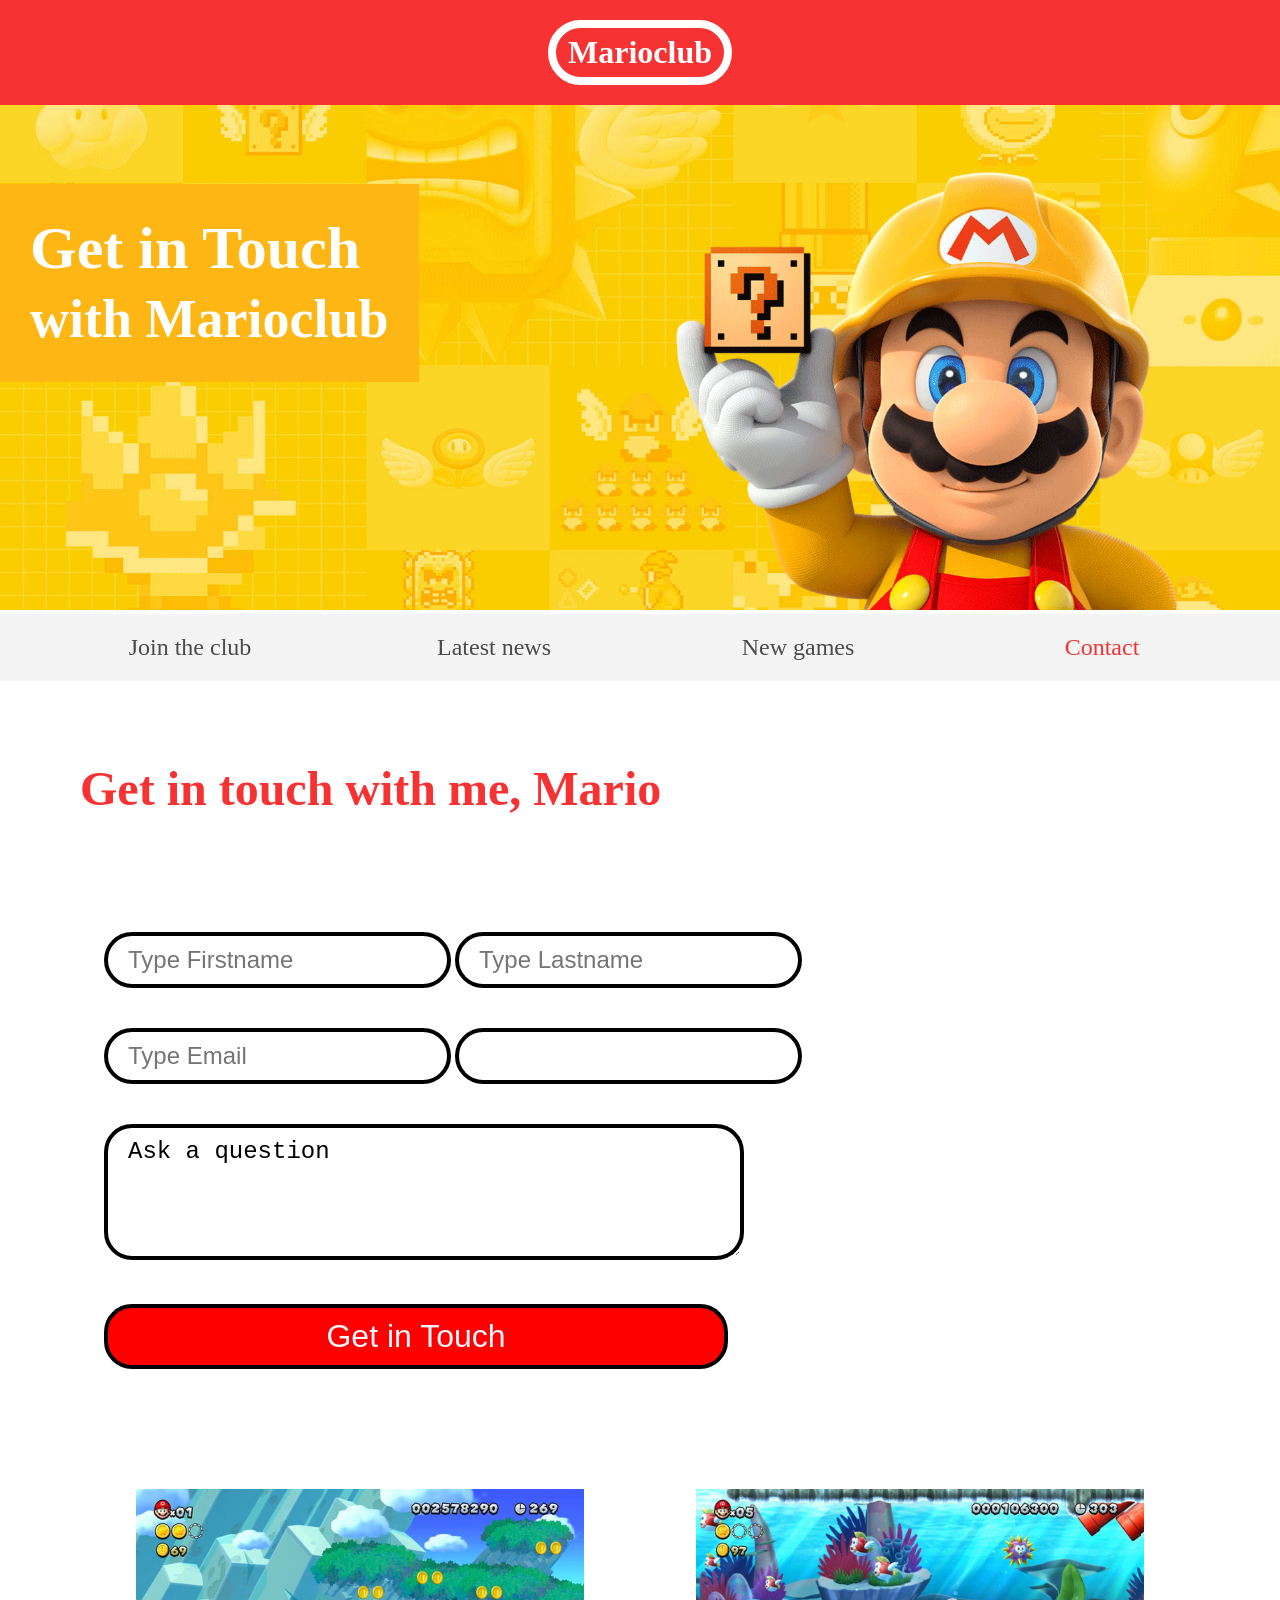
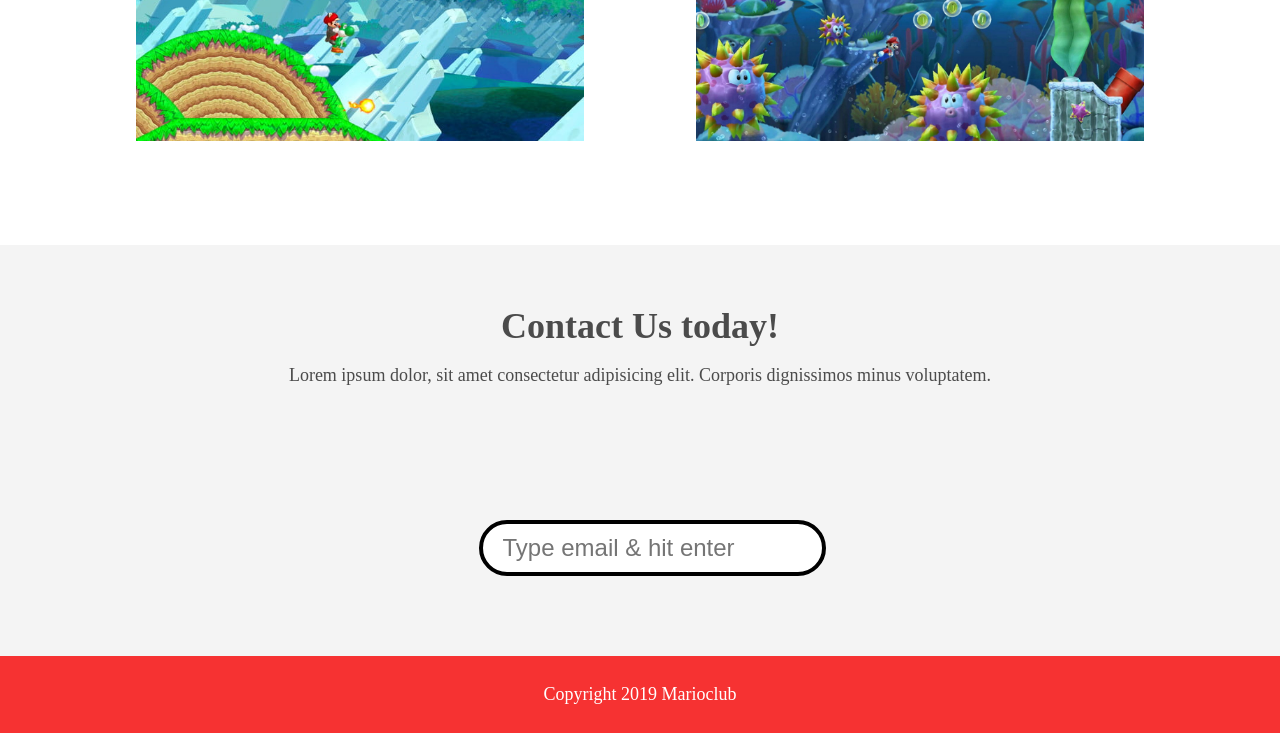
==== contact.html @ 7ac394b6 "Initial commit" ====
<!DOCTYPE html>
<html>

<head>
    <meta name="viewport" content="width=device-width, initial-scale=1.0">
    <link rel="shortcut icon" href="img/favicon.ico" type="image/x-icon">
    <link rel="icon" href="img/favicon.ico" type="image/x-icon">
    <link rel="stylesheet" href="css/style.css">
    <title>Marioclub</title>
</head>

<body>
    <header>
        <a href="index.html">
            <h1>Marioclub</h1>
        </a>
    </header>
    <section class="banner">
        <img src="img/banner.jpg" alt="marioclub welcome banner">
        <div class="welcome">
            <h2>Get in Touch<br><span>with Marioclub</span></h2>
        </div>
    </section>
    <nav class="main-nav">
        <ul>
            <li><a href="index.html">Join the club</a></li>
            <li><a href="news.html">Latest news</a></li>
            <li><a href="games.html">New games</a></li>
            <li><a href="contact.html" class="join">Contact</a></li>
        </ul>
    </nav>
    <main>
        <article>
            <h2>Get in touch with me, Mario</h2>
            <form>
                <input type="text" name="fname" placeholder="Type Firstname" required>
                <input type="text" name="lname" placeholder="Type Lastname" required><br />
                <input type="email" name="mail" placeholder="Type Email" required>
                <input list="countries" name="country" id="country">
                <datalist id="countries">
                    <option value="Albania">
                    <option value="Austria">
                    <option value="Belarus">
                    <option value="Belgium">
                    <option value="Bosnia">
                    <option value="Bulgaria">
                    <option value="Croatia">
                    <option value="Czech Republic">
                    <option value="Denmark">
                    <option value="Finland">
                    <option value="France">
                    <option value="Georgia">
                    <option value="Germany">
                    <option value="Greece">
                    <option value="Hungary">
                    <option value="Ireland">
                    <option value="Italy">
                    <option value="Kazakhstan">
                    <option value="Lithuania">
                    <option value="Netherlands">
                    <option value="Norway">
                    <option value="Poland">
                    <option value="Portugal">
                    <option value="Romania">
                    <option value="Russia">
                    <option value="Serbia">
                    <option value="Slovakia">
                    <option value="Spain">
                    <option value="Turkey">
                    <option value="Sweden">
                    <option value="Switzerland">
                    <option value="Ukraine">
                    <option value="United Kingdom">
                </datalist>
                <br />
                <textarea name="question" rows="4" cols="40" placeholder="Ask a question...">Ask a question</textarea>
                <input type="submit" value="Get in Touch">
            </form>
        </article>
        <ul class="images">
            <li><img src="img/thumb-1.jpg" alt="mario thumbnail 1"></li>
            <li><img src="img/thumb-2.jpg" alt="mario thumbnail 2"></li>
        </ul>
    </main>
    <section class="join">
        <h2>Contact Us today!</h2>
        <p>Lorem ipsum dolor, sit amet consectetur adipisicing elit. Corporis dignissimos minus voluptatem.</p>
        <form>
            <input type="email" name="email" placeholder="Type email & hit enter" required>
        </form>

    </section>
    <footer>
        <p class="copyright">Copyright 2019 Marioclub</p>
    </footer>
</body>

</html>
---- css/style.css ----
body, ul, li, h1, h2, a{
  margin: 0;
  padding: 0;
  font-family: tahoma;
}
p{
  font-size: 18px;
}
header{
  background-color: #F63232;
  padding: 20px 0;
  text-align: center;
  position: fixed;
  width: 100%;
  top: 0;
  left: 0;
  z-index: 1;
}
header h1{
  color: white;
  border: 8px solid white;
  display: inline-block;
  padding: 6px 12px;
  border-radius: 36px;
}
.banner{
  position: relative;
}
.banner img{
  width: 100%;
}
.banner .welcome{
  background:#FEB614;
  color: white;
  padding: 30px;
  font-size: 60px;
  position: absolute;
  left: 0;
  top: 30%;
} 
.banner .welcome span{
  font-size: 0.9em;
}
nav{
  background: #F4F4F4;
  padding: 20px;
  position: -webkit-sticky;
  position: sticky;
  top: 106px;
  z-index: 1;
}
nav ul{
  white-space: nowrap;
  max-width: 1200px;
  margin: 0 auto;
  text-align: center;
}
nav li{
  width: 25%;
  display: inline-block;
  font-size: 24px;
}
nav li a{
  text-decoration: none;
  color: #4B4B4B;
}
nav li a:hover{
  text-decoration: underline;
}
nav li a.join{
  color: #F63232;
}
main{
  max-width: 100%;
  width: 1200px;
  margin: 80px auto;
  padding: 0 40px;
  -webkit-box-sizing: border-box;
  box-sizing: border-box;
}
article h2{
  color: #F63232;
  font-size: 48px;
}
article p{
  line-height: 2em;
  color: #4B4B4B;
}
article p::first-line{
  font-weight: bold;
  font-size: 1.2em;
}
.images{
  text-align: center;
  margin: 80px 0;
  white-space: nowrap;
}
.images li{
  display: inline-block;
  list-style-type: none;
  width: 40%;
  margin: 20px 5%;
  position: relative;
}
.images li:hover{
  top: -4px;
}
.images li img{
  max-width: 100%;
}
.images {
  display: -webkit-box;
  display: -ms-flexbox;
  display: flex;
  -ms-flex-wrap: wrap;
  flex-wrap: wrap;
}

.coverimage li {
  -webkit-box-flex: 1;
  -ms-flex: 0 0 50%;
  flex: 0 0 50%; /* explanation below */
  margin: 5px;
  height: 100px;
  
}

section.join{
  background: #F4F4F4;
  text-align: center;
  padding: 60px 20px;
  color: #4B4B4B;
}
section.join h2{
  font-size: 36px;
}
form {
    padding-left: 1.5rem;
    padding-top: 6rem;
}

form input{
  margin: 20px 0;
  padding: 10px 20px;
  font-size: 24px;
  border-radius: 28px;
  border: 4px solid black;
}

form textarea{
  margin: 20px 0;
  padding: 10px 20px;
  font-size: 24px;
  border-radius: 28px;
  border: 4px solid black;
}
form input:focus{
  border: 4px dashed #4B4B4B;
  outline: none;
}
form textarea:focus{
  border: 4px dashed #4B4B4B;
  outline: none;
}
form input:valid{
  border: 4px solid #000000;
}
input[type="submit"] {
    width: 39rem;
    background-color: red;
    font-size: xx-large;
    color: ghostwhite;
}
input[type="submit"]:focus {
    border: 4px dashed ghostwhite;
    outline: none
}
footer{
  background: #F63232;
  color: white;
  padding: 10px;
  text-align: center;
}

/* responsive styles */

@media screen and (max-width: 1400px){

  .banner .welcome{
    font-size: 40px;
  }

}

@media screen and (max-width: 960px){

  .banner .welcome{
    font-size: 28px;
  }
  nav li{
    font-size: 18px;
  }

}

@media screen and (max-width: 700px){

  .banner .welcome{
    font-size: 20px;
    position: relative;
    text-align: center;
  }
  .banner .welcome br{
    display: none;
  }
  .banner .welcome span{
    font-size: 1em;
  }
  nav li{
    font-size: 18px;
  }
  .images li{
    width: 100%;
    display: block;
    margin: 20px auto;
  }

}

@media screen and (max-width: 560px){

  .banner .welcome{
    font-size: 20px;
    position: relative;
    text-align: center;
  }
  .banner .welcome br{
    display: none;
  }
  .banner .welcome span{
    font-size: 1em;
  }
  nav li{
    display: block;
    width: 100%;
    margin: 12px 0;
  }
  article h2{
    font-size: 36px;
  }
  header, nav{
    position: relative;
    top: 0;
  }
  

}
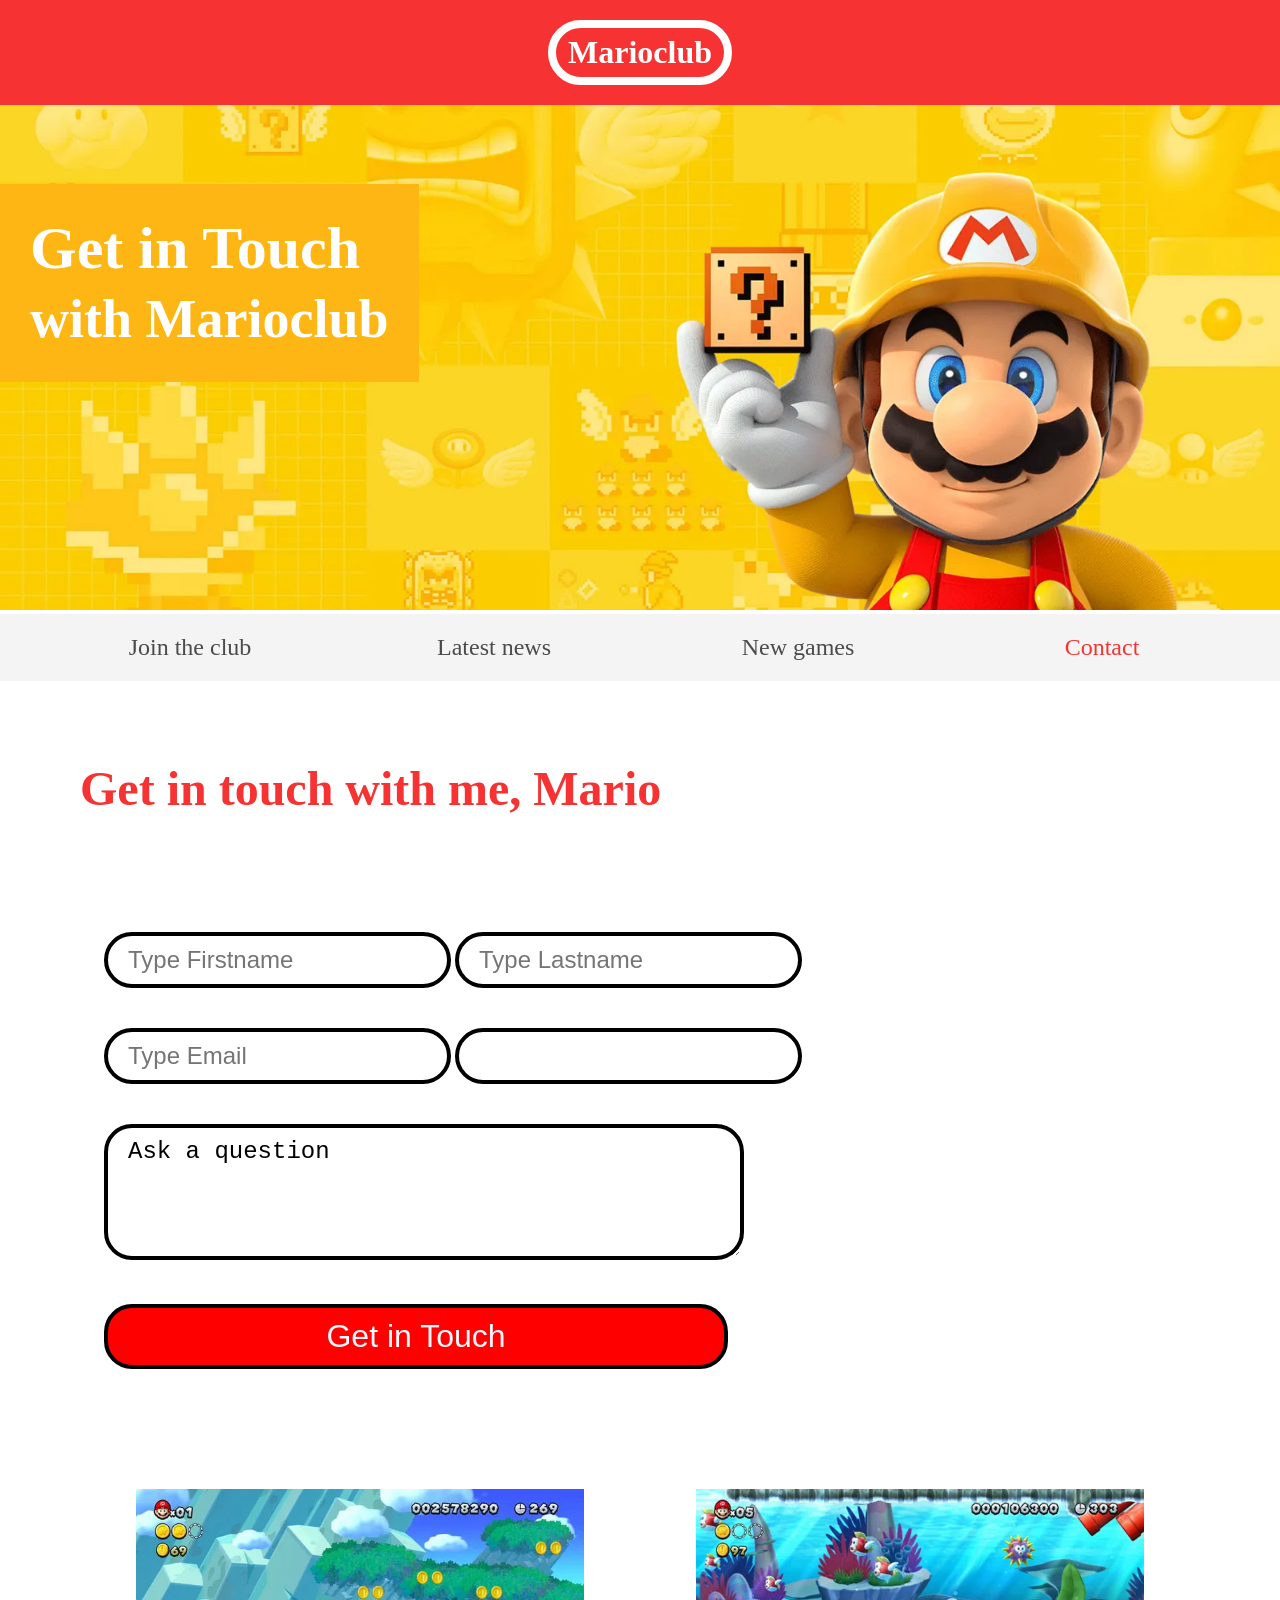
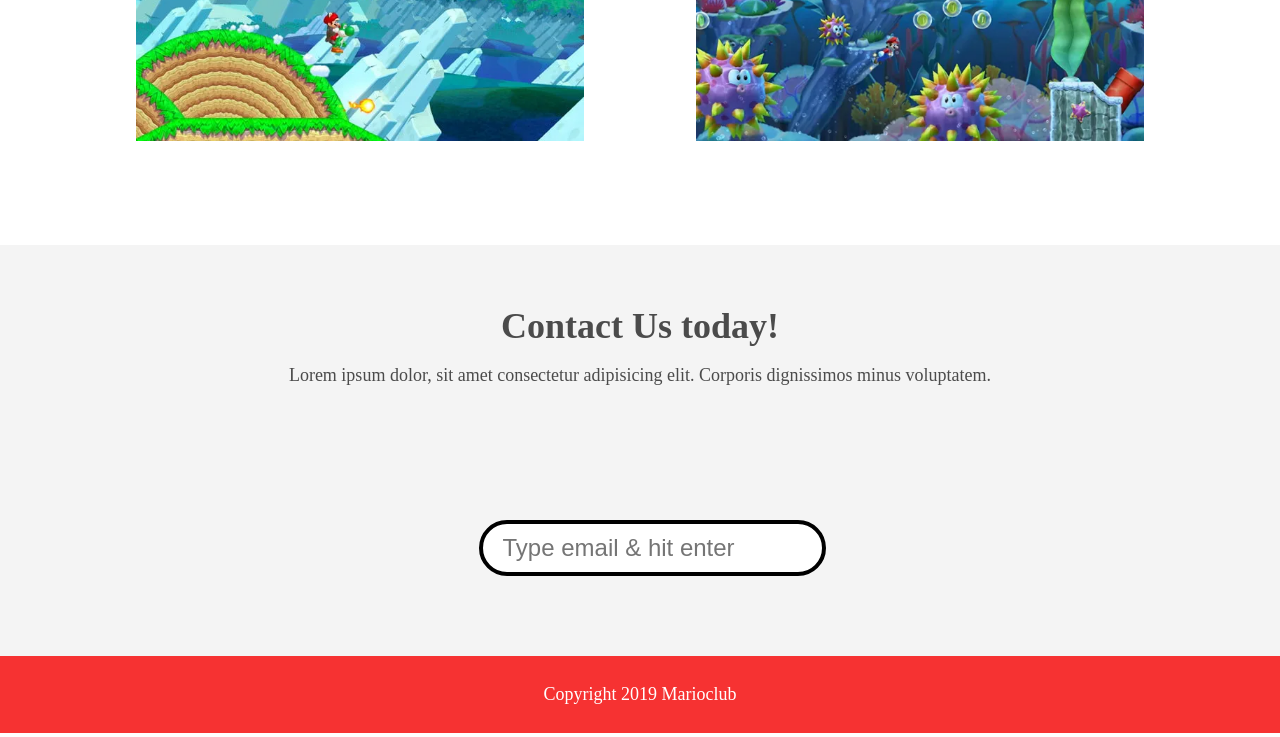
==== commit 1e802f60: "Optimering af billeder og konvertering til WebP" ====
--- a/contact.html
+++ b/contact.html
@@ -16,7 +16,7 @@
         </a>
     </header>
     <section class="banner">
-        <img src="img/banner.jpg" alt="marioclub welcome banner">
+        <img src="img/banner.webp" alt="marioclub welcome banner">
         <div class="welcome">
             <h2>Get in Touch<br><span>with Marioclub</span></h2>
         </div>
@@ -78,8 +78,8 @@
             </form>
         </article>
         <ul class="images">
-            <li><img src="img/thumb-1.jpg" alt="mario thumbnail 1"></li>
-            <li><img src="img/thumb-2.jpg" alt="mario thumbnail 2"></li>
+            <li><img src="img/thumb-1.webp" alt="mario thumbnail 1"></li>
+            <li><img src="img/thumb-2.webp" alt="mario thumbnail 2"></li>
         </ul>
     </main>
     <section class="join">
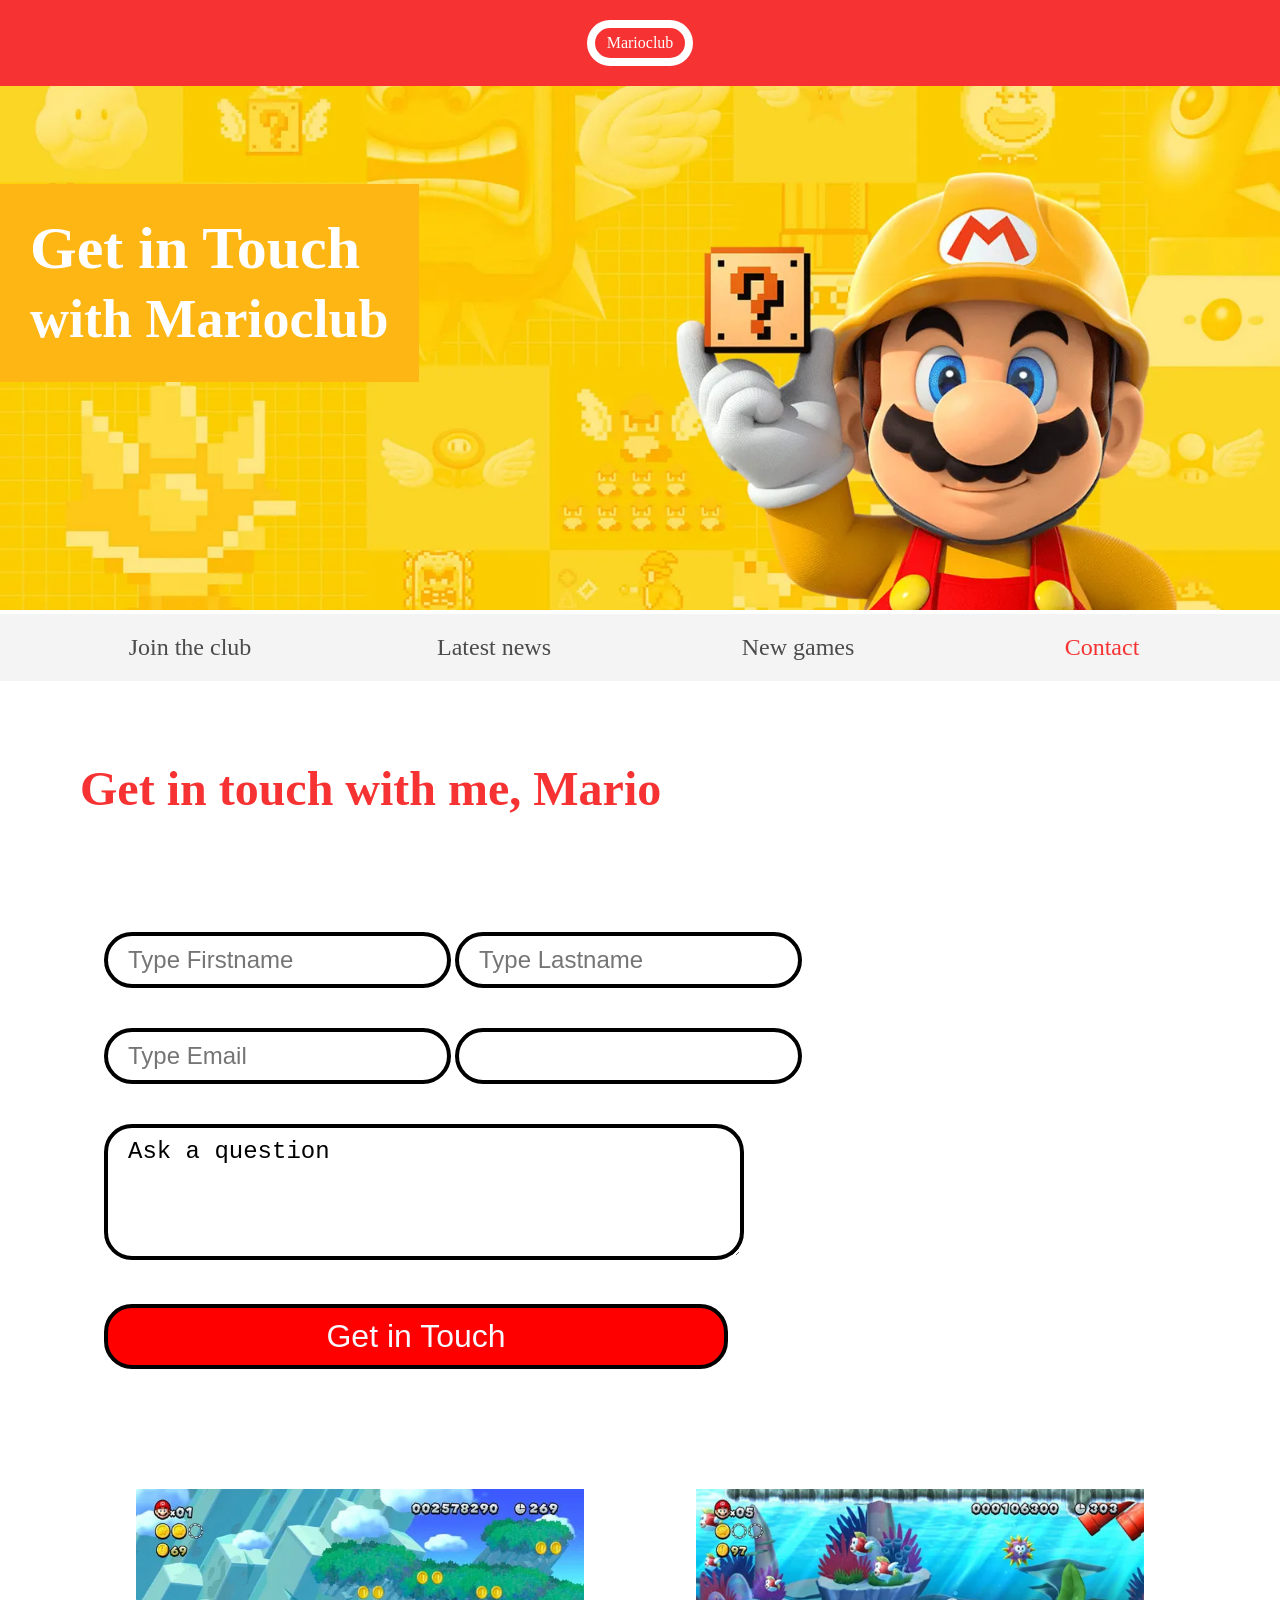
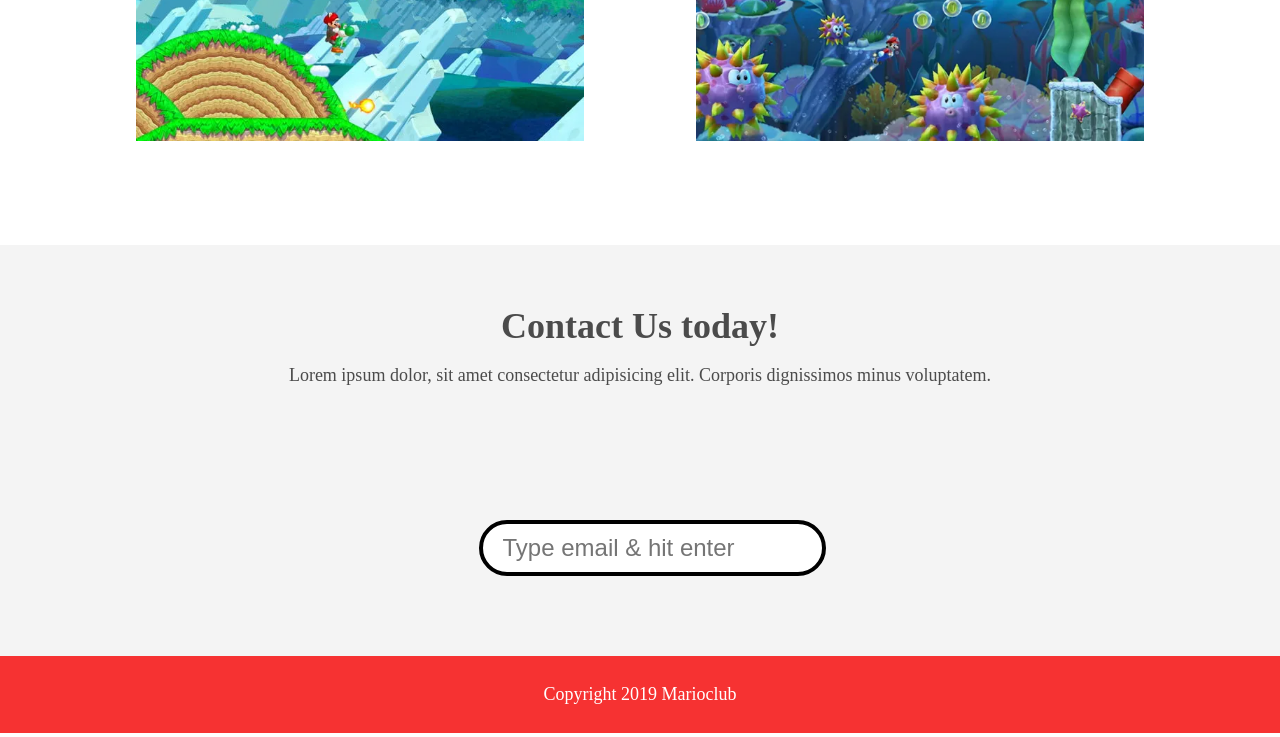
==== commit 40b50c1c: "Opdateret headingstruktur for bedre semantik" ====
--- a/contact.html
+++ b/contact.html
@@ -12,13 +12,13 @@
 <body>
     <header>
         <a href="index.html">
-            <h1>Marioclub</h1>
+            <span class="logo">Marioclub</span>
         </a>
     </header>
     <section class="banner">
         <img src="img/banner.webp" alt="marioclub welcome banner">
         <div class="welcome">
-            <h2>Get in Touch<br><span>with Marioclub</span></h2>
+            <h1>Get in Touch<br><span>with Marioclub</span></h1>
         </div>
     </section>
     <nav class="main-nav">
@@ -78,8 +78,12 @@
             </form>
         </article>
         <ul class="images">
-            <li><img src="img/thumb-1.webp" alt="mario thumbnail 1"></li>
-            <li><img src="img/thumb-2.webp" alt="mario thumbnail 2"></li>
+            <li><img src="img/thumb-1.webp" 
+                    alt="Mario riding Yoshi through an icy level" 
+                    loading="lazy"></li>
+            <li><img src="img/thumb-2.webp" 
+                    alt="Mario swimming through an underwater level with sea creatures"  
+                    loading="lazy"></li>
         </ul>
     </main>
     <section class="join">
--- a/css/style.css
+++ b/css/style.css
@@ -16,13 +16,14 @@
   left: 0;
   z-index: 1;
 }
-header h1{
+header .logo{
   color: white;
   border: 8px solid white;
   display: inline-block;
   padding: 6px 12px;
   border-radius: 36px;
 }
+
 .banner{
   position: relative;
 }
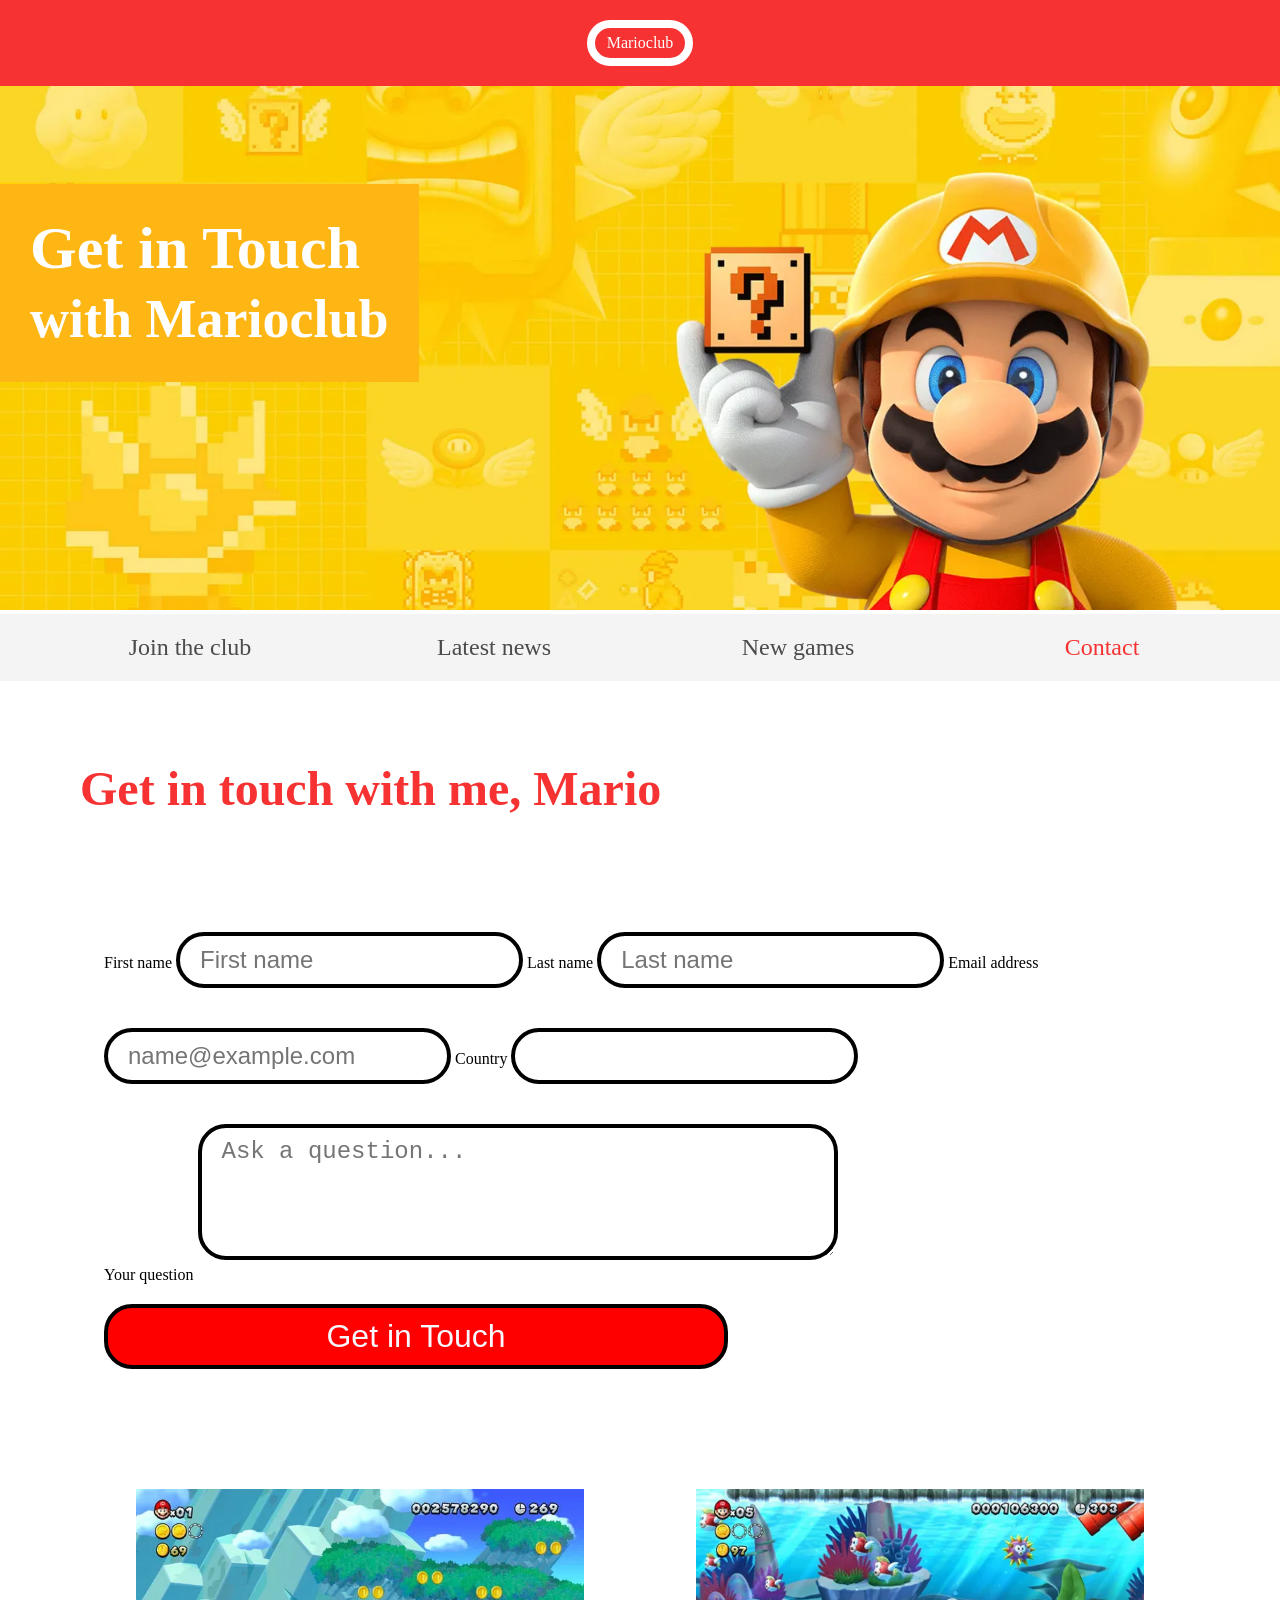
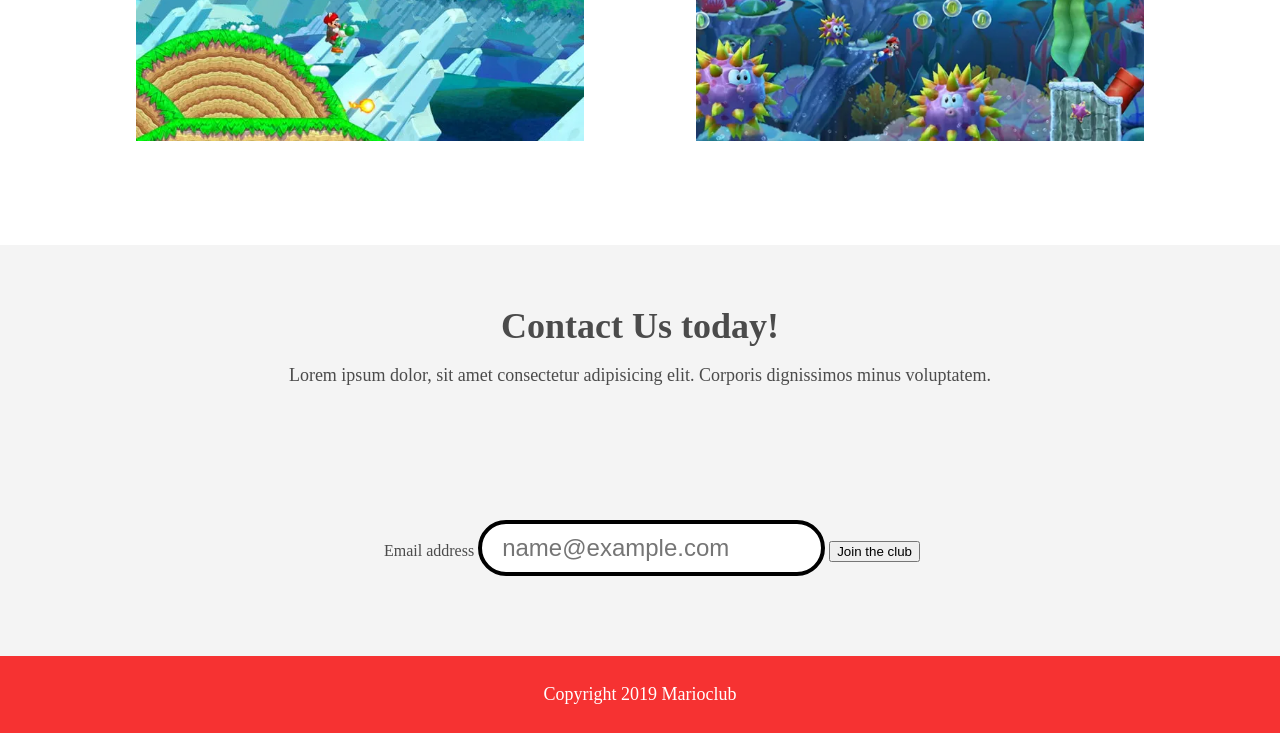
==== commit 6a56f473: "Gøre formularer mere tilgængelige med labels og autocomplete" ====
--- a/contact.html
+++ b/contact.html
@@ -26,17 +26,47 @@
             <li><a href="index.html">Join the club</a></li>
             <li><a href="news.html">Latest news</a></li>
             <li><a href="games.html">New games</a></li>
-            <li><a href="contact.html" class="join">Contact</a></li>
+            <li><a href="contact.html" class="join" aria-current="page">Contact</a></li>
         </ul>
     </nav>
     <main>
         <article>
             <h2>Get in touch with me, Mario</h2>
             <form>
-                <input type="text" name="fname" placeholder="Type Firstname" required>
-                <input type="text" name="lname" placeholder="Type Lastname" required><br />
-                <input type="email" name="mail" placeholder="Type Email" required>
-                <input list="countries" name="country" id="country">
+                <label for="firstname">First name</label>
+                <input
+                    type="text"
+                    id="firstname"
+                    name="fname"
+                    autocomplete="given-name"
+                    placeholder="First name"
+                    required
+                >
+                <label for="lastname">Last name</label>
+                <input
+                    type="text"
+                    id="lastname"
+                    name="lname"
+                    autocomplete="family-name"
+                    placeholder="Last name"
+                    required
+                >                
+                <label for="contact-email">Email address</label>
+                <input
+                    type="email"
+                    id="contact-email"
+                    name="mail"
+                    autocomplete="email"
+                    placeholder="name@example.com"
+                    required
+                >
+                <label for="country">Country</label>
+                <input
+                    list="countries"
+                    name="country"
+                    id="country"
+                    autocomplete="country-name"
+                >
                 <datalist id="countries">
                     <option value="Albania">
                     <option value="Austria">
@@ -73,7 +103,14 @@
                     <option value="United Kingdom">
                 </datalist>
                 <br />
-                <textarea name="question" rows="4" cols="40" placeholder="Ask a question...">Ask a question</textarea>
+                <label for="question">Your question</label>
+                <textarea
+                    id="question"
+                    name="question"
+                    rows="4"
+                    cols="40"
+                    placeholder="Ask a question..."
+                ></textarea>
                 <input type="submit" value="Get in Touch">
             </form>
         </article>
@@ -90,7 +127,16 @@
         <h2>Contact Us today!</h2>
         <p>Lorem ipsum dolor, sit amet consectetur adipisicing elit. Corporis dignissimos minus voluptatem.</p>
         <form>
-            <input type="email" name="email" placeholder="Type email & hit enter" required>
+            <label for="email">Email address</label>
+            <input
+                type="email"
+                id="email"
+                name="email"
+                autocomplete="email"
+                placeholder="name@example.com"
+                required
+            >
+            <button type="submit">Join the club</button>
         </form>
 
     </section>
